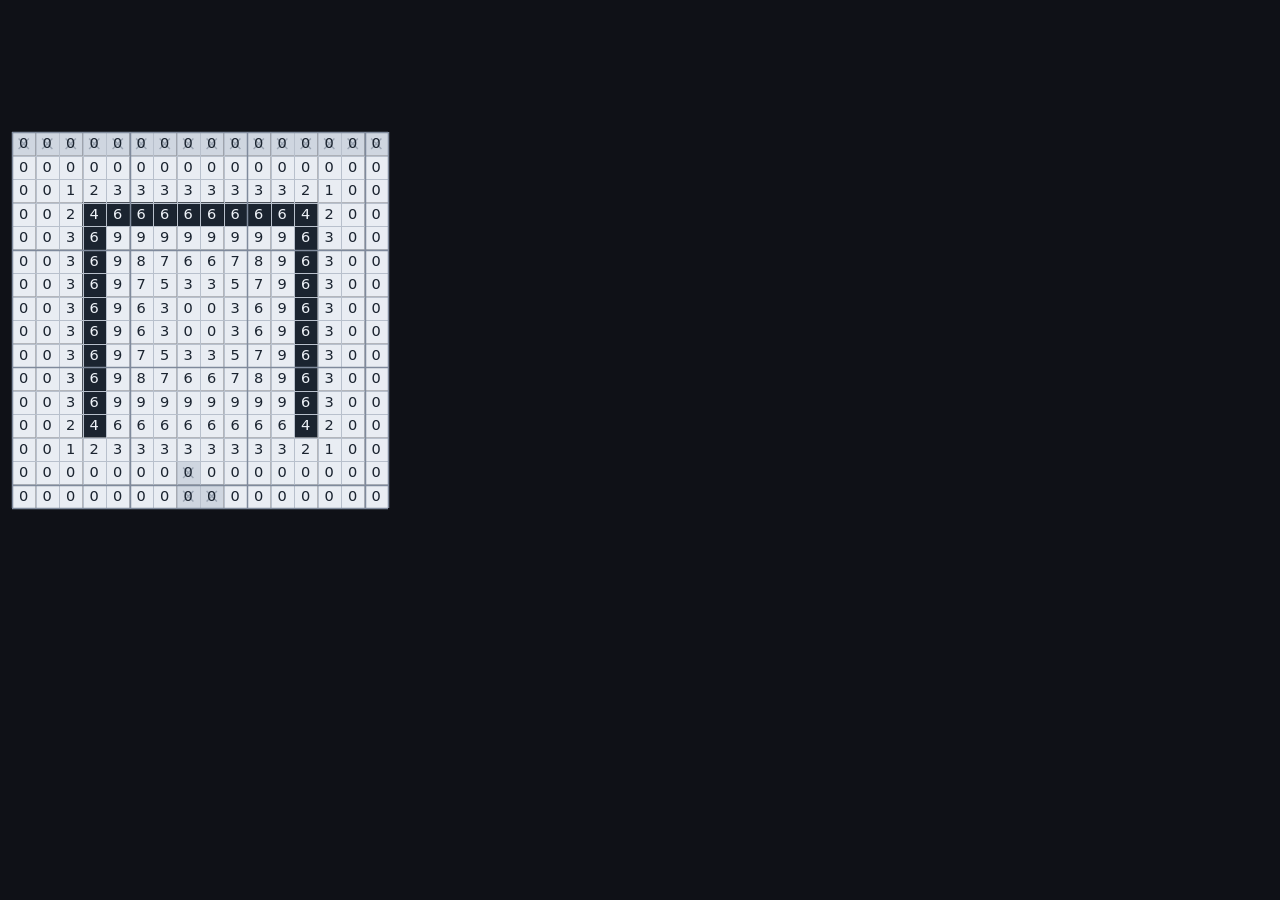
==== tools/preview.html @ 81200dab "Initial commit: マイ・メガモザイク (Fill-a-Pix PWA) Steam「Mega Mosaic」と同じ Fill-a-Pix パズルを Web/PWA で自作。 ランダム生成" ====
<!DOCTYPE html>
<html lang="ja">
<head>
<meta charset="UTF-8" />
<title>preview</title>
<style>
  body { margin:0; background:#0f1117; }
  #c { width:400px; height:640px; display:block; }
</style>
</head>
<body>
<canvas id="c"></canvas>
<script type="module">
import { Renderer } from '../js/render.js';
import { Game } from '../js/game.js';
import { FILLED, EMPTY } from '../js/solver.js';

const W = 16, H = 16, N = W * H;
const mask = new Uint8Array(N).fill(1);
const solution = new Uint8Array(N);
// 中央に塗りつぶしの四角(3..12)
for (let y = 3; y <= 12; y++) for (let x = 3; x <= 12; x++) solution[y * W + x] = 1;
// 内側をくり抜いて枠にする
for (let y = 6; y <= 9; y++) for (let x = 6; x <= 9; x++) solution[y * W + x] = 0;

const clues = new Int8Array(N).fill(-1);
for (let y = 0; y < H; y++) for (let x = 0; x < W; x++) {
  let c = 0;
  for (let dy = -1; dy <= 1; dy++) for (let dx = -1; dx <= 1; dx++) {
    const nx = x + dx, ny = y + dy;
    if (nx < 0 || ny < 0 || nx >= W || ny >= H) continue;
    if (solution[ny * W + nx]) c++;
  }
  clues[y * W + x] = c;
}

const puzzle = { width: W, height: H, mask, clues, solution, difficulty: 'normal' };

const canvas = document.getElementById('c');
const renderer = new Renderer(canvas, {
  onPaintStart: (cell, useCross) => game.startPaint(cell, useCross),
  onPaintMove: (cell) => game.paintMove(cell),
  onPaintEnd: () => game.endPaint(),
});
const game = new Game({ onChange: () => renderer.requestDraw(), onClear: () => {} });
game.setPuzzle(puzzle);
renderer.setPuzzle(puzzle);
renderer.setMarks(game.marks);
renderer.setErrors(game.errors);

// いくつか正しく塗る
game.setTool('fill');
for (let y = 3; y <= 12; y++) { game.tap(y * W + 3, false); game.tap(y * W + 12, false); }
for (let x = 4; x <= 11; x++) { game.tap(3 * W + x, false); }
// ×印をいくつか
game.setTool('cross');
for (let x = 0; x < W; x++) game.tap(0 * W + x, false);
// わざとエラー(到達不能)を作る: あるヒントの近傍を×で潰す
game.tap(15 * W + 7, false); game.tap(15 * W + 8, false); game.tap(14 * W + 7, false);

renderer.requestDraw();
requestAnimationFrame(() => requestAnimationFrame(() => { document.title = 'READY'; }));
</script>
</body>
</html>
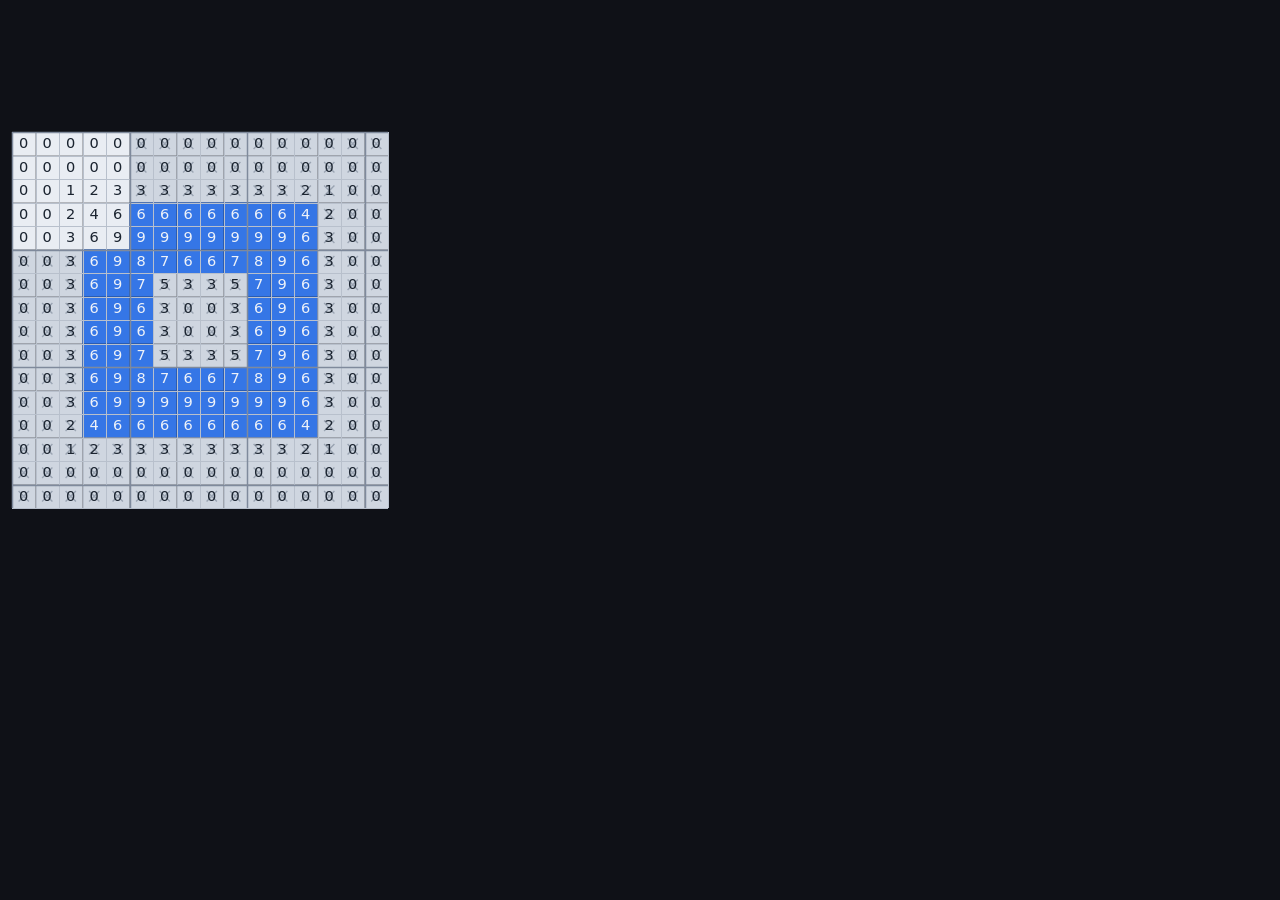
==== commit 0265f18d: "feat: 3x3が埋まり満たされたヒントの数字を薄色表示 3x3の範囲が全て確定(未確定なし)かつ間違いでないヒントは、 そのマス自身が塗りなら薄い水色、印なら灰色で数字を表示する。 game に " ====
--- a/tools/preview.html
+++ b/tools/preview.html
@@ -48,15 +48,15 @@
 renderer.setMarks(game.marks);
 renderer.setErrors(game.errors);
 
-// いくつか正しく塗る
+// 左上5x5を除いて全マスを正しく確定 → ほとんどのヒントが「完了(薄色)」になる
 game.setTool('fill');
-for (let y = 3; y <= 12; y++) { game.tap(y * W + 3, false); game.tap(y * W + 12, false); }
-for (let x = 4; x <= 11; x++) { game.tap(3 * W + x, false); }
-// ×印をいくつか
-game.setTool('cross');
-for (let x = 0; x < W; x++) game.tap(0 * W + x, false);
-// わざとエラー(到達不能)を作る: あるヒントの近傍を×で潰す
-game.tap(15 * W + 7, false); game.tap(15 * W + 8, false); game.tap(14 * W + 7, false);
+for (let i = 0; i < N; i++) {
+  if (!mask[i]) continue;
+  const x = i % W, y = (i / W) | 0;
+  if (x < 5 && y < 5) continue;          // 左上は未確定(通常色との比較用)
+  if (solution[i]) game.tap(i, false);   // 塗る → 完了なら薄い水色
+  else game.tap(i, true);                // × → 完了なら灰色
+}
 
 renderer.requestDraw();
 requestAnimationFrame(() => requestAnimationFrame(() => { document.title = 'READY'; }));
